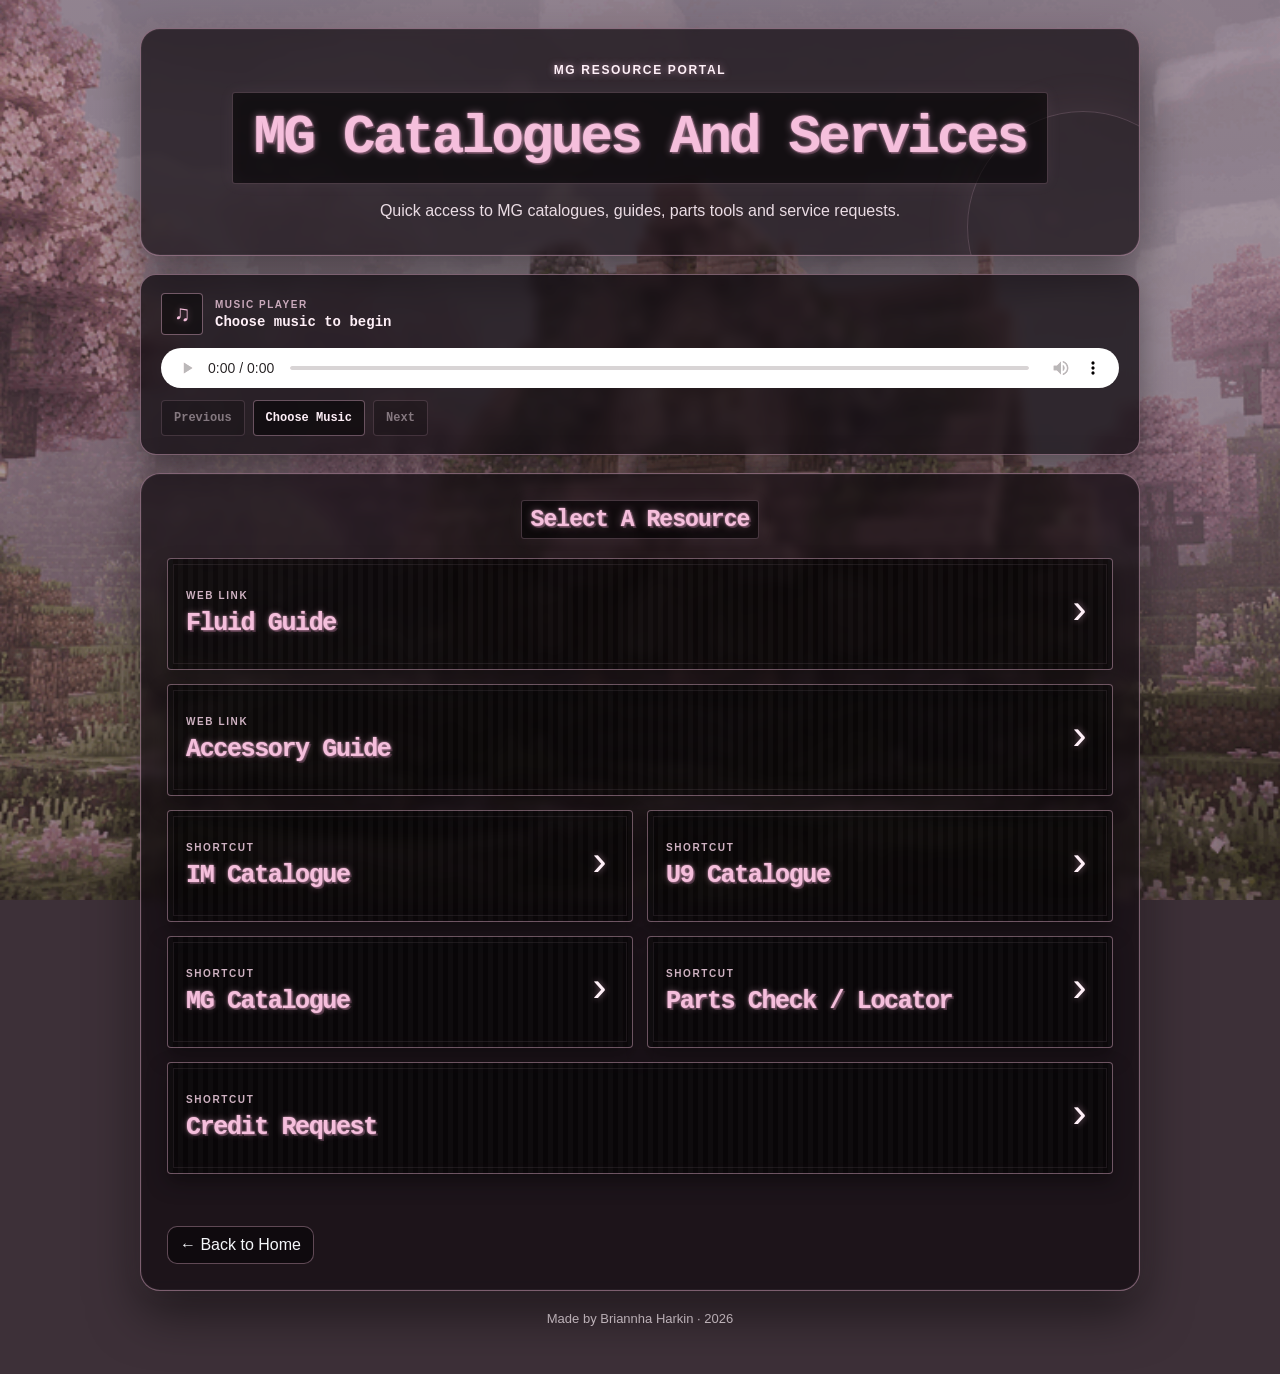
==== mg.html @ 69d2dfc8 "Harkin Signature Added Lofi background. Local music player (WIP" ====
<!DOCTYPE html>
<html lang="en">
<head>

  <!-- Basic page information. -->
  <meta charset="UTF-8">
  <meta name="viewport" content="width=device-width, initial-scale=1">
  <meta name="theme-color" content="#ff4fba">

  <!-- Browser tab title. -->
  <title>MG Catalogues And Services</title>

  <!-- Shared styles, including the MG-only pink pixel theme. -->
  <link rel="stylesheet" href="assets/style.css">

  <!-- Shared behaviour for the footer and pending links. -->
  <script defer src="assets/site.js"></script>

</head>
<body class="mg-page">

  <main class="wrap mg-wrap">

    <!-- MG page heading. -->
    <header class="hero mg-hero">
      <div class="eyebrow mg-eyebrow">MG Resource Portal</div>
      <h1 class="mg-title"><span>MG Catalogues And Services</span></h1>
      <p class="mg-intro">
        Quick access to MG catalogues, guides, parts tools and service requests.
      </p>
    </header>

    <!--
    BASIC MUSIC PLAYER

    Music stays outside the website ZIP. Select audio files from the computer
    to play them without uploading or adding them to the repository.
    -->
    <section class="mg-player" aria-label="Music player">
      <div class="mg-player-heading">
        <span class="mg-player-icon" aria-hidden="true">♫</span>
        <div>
          <span class="mg-player-kicker">Music Player</span>
          <strong class="mg-track-name" data-mg-track>Choose music to begin</strong>
        </div>
      </div>

      <audio class="mg-audio" data-mg-audio controls preload="metadata"></audio>

      <div class="mg-player-actions">
        <button class="mg-player-button" type="button" data-mg-previous disabled>Previous</button>
        <label class="mg-player-button mg-file-button" for="mg-music-files">
          Choose Music
        </label>
        <input
          class="mg-file-input"
          id="mg-music-files"
          data-mg-files
          type="file"
          accept="audio/*,.mp3,.wav,.ogg,.m4a,.aac,.flac"
          multiple
        >
        <button class="mg-player-button" type="button" data-mg-next disabled>Next</button>
      </div>
    </section>

    <!--
    MG LINKS

    Replace # in each href with the real website address or local file path.
    Example web link:
      href="https://example.com"

    Example local shortcut:
      href="documents/im-catalogue.pdf"

    After adding a real link, remove data-pending-link and aria-disabled.
    -->
    <section class="section mg-section" aria-labelledby="mg-resources-heading">
      <h2 id="mg-resources-heading" class="mg-section-title">
        <span>Select A Resource</span>
      </h2>

      <div class="mg-link-grid">

        <a class="mg-sign mg-sign--wide" href="#" data-pending-link aria-disabled="true">
          <span class="mg-sign-type">Web Link</span>
          <span class="mg-sign-label">Fluid Guide</span>
          <span class="mg-sign-arrow" aria-hidden="true">›</span>
        </a>

        <a class="mg-sign mg-sign--wide" href="#" data-pending-link aria-disabled="true">
          <span class="mg-sign-type">Web Link</span>
          <span class="mg-sign-label">Accessory Guide</span>
          <span class="mg-sign-arrow" aria-hidden="true">›</span>
        </a>

        <a class="mg-sign" href="#" data-pending-link aria-disabled="true">
          <span class="mg-sign-type">Shortcut</span>
          <span class="mg-sign-label">IM Catalogue</span>
          <span class="mg-sign-arrow" aria-hidden="true">›</span>
        </a>

        <a class="mg-sign" href="#" data-pending-link aria-disabled="true">
          <span class="mg-sign-type">Shortcut</span>
          <span class="mg-sign-label">U9 Catalogue</span>
          <span class="mg-sign-arrow" aria-hidden="true">›</span>
        </a>

        <a class="mg-sign" href="#" data-pending-link aria-disabled="true">
          <span class="mg-sign-type">Shortcut</span>
          <span class="mg-sign-label">MG Catalogue</span>
          <span class="mg-sign-arrow" aria-hidden="true">›</span>
        </a>

        <a class="mg-sign" href="#" data-pending-link aria-disabled="true">
          <span class="mg-sign-type">Shortcut</span>
          <span class="mg-sign-label">Parts Check / Locator</span>
          <span class="mg-sign-arrow" aria-hidden="true">›</span>
        </a>

        <a class="mg-sign mg-sign--wide" href="#" data-pending-link aria-disabled="true">
          <span class="mg-sign-type">Shortcut</span>
          <span class="mg-sign-label">Credit Request</span>
          <span class="mg-sign-arrow" aria-hidden="true">›</span>
        </a>

      </div>

      <p class="mg-pending-message" data-pending-message role="status" aria-live="polite"></p>

      <a class="back mg-back" href="index.html">← Back to Home</a>
    </section>

    <div class="footer mg-footer">
      Made by Briannha Harkin · <span data-year></span>
    </div>

  </main>
</body>
</html>
---- assets/style.css ----
/*
============================================================
SHARED WEBSITE STYLES
============================================================

This file controls how ALL pages look.

Think of HTML as the "structure" of the website,
and CSS as the "appearance".

Every HTML page includes this file using:

<link rel="stylesheet" href="assets/style.css">

If you change colours, spacing, fonts, card styles, etc. here,
those changes will affect all pages that use this stylesheet.
*/

:root {
  /* Main website colours.
     Change these values if you want a different colour theme. */
  --bg: #081018;
  --panel: #111923;
  --line: #2d3947;
  --text: #f5f7fa;
  --muted: #b2bdc9;
  --accent: #38bdf8;
}

/* Makes width calculations easier across all elements. */
* {
  box-sizing: border-box;
}

/* Main page background, font and text colour. */
body {
  margin: 0;
  min-height: 100vh;
  padding: 28px;
  font-family: "Segoe UI", Arial, sans-serif;
  color: var(--text);
  background:
    radial-gradient(circle at top left, rgba(56,189,248,.12), transparent 34%),
    linear-gradient(135deg, #071018, #111827 52%, #05070a);
}

/* Keeps the page content centred and stops it becoming too wide. */
.wrap {
  max-width: 1100px;
  margin: auto;
}

/* Shared box style used by the top banner and content sections. */
.hero,
.section {
  border: 1px solid var(--line);
  border-radius: 20px;
  background: rgba(12,19,27,.92);
  box-shadow: 0 18px 45px rgba(0,0,0,.30);
}

/* The large banner at the top of each page. */
.hero {
  padding: 26px;
}

/* Small label above the main heading. */
.eyebrow {
  color: var(--accent);
  font-size: 12px;
  font-weight: 900;
  letter-spacing: .14em;
  text-transform: uppercase;
}

/* Main page title. */
h1 {
  font-size: clamp(34px, 6vw, 62px);
  line-height: 1;
  margin: 8px 0 14px;
}

/* Removes the default large top gap from h2 headings. */
h2 {
  margin-top: 0;
}

/* Secondary paragraph colour and spacing. */
p {
  color: var(--muted);
  line-height: 1.55;
}

/* Content box below the hero banner. */
.section {
  margin-top: 18px;
  padding: 22px;
}

/*
The grid automatically places cards side-by-side when there is enough room,
and stacks them vertically on smaller screens.
*/
.grid {
  display: grid;
  grid-template-columns: repeat(auto-fit, minmax(220px, 1fr));
  gap: 12px;
}

/*
A tile is a clickable card.
On the home page, each tile links to a brand page.
*/
.tile {
  display: flex;
  flex-direction: column;
  min-height: 126px;
  padding: 16px;
  border: 1px solid var(--line);
  border-left: 5px solid var(--tile-accent, var(--accent));
  border-radius: 15px;
  background: #0e1721;
  color: inherit;
  text-decoration: none;
  transition: .15s ease;
}

/* Small hover effect when the mouse is over a card. */
.tile:hover {
  transform: translateY(-2px);
  border-color: var(--tile-accent, var(--accent));
}

/* Small category label at the top of each card. */
.kicker {
  color: var(--tile-accent, var(--accent));
  font-size: 11px;
  font-weight: 900;
  text-transform: uppercase;
  letter-spacing: .1em;
}

/* Large card title. */
.name {
  font-size: 22px;
  font-weight: 850;
  margin-top: 8px;
}

/* Smaller card description. */
.detail {
  margin-top: 7px;
  color: var(--muted);
  font-size: 14px;
  line-height: 1.4;
}

/*
Placeholder box used on each brand page.
Replace this with your own links, instructions, documents or buttons later.
*/
.placeholder {
  border: 1px dashed #3a4a5a;
  border-radius: 14px;
  padding: 18px;
  color: var(--muted);
  background: #0b131c;
}

/* Simple button-style link used to return to the home page. */
.back {
  display: inline-block;
  margin-top: 16px;
  padding: 9px 12px;
  border: 1px solid var(--line);
  border-radius: 10px;
  text-decoration: none;
  color: var(--text);
}

/* Footer area shown at the bottom of each page. */
.footer {
  color: var(--muted);
  font-size: 13px;
  margin: 20px 4px;
}

/*
Brand-specific accent colours.
These only affect the coloured left edge and labels on the cards.
*/
.ford  { --tile-accent: #3b82f6; }
.chery { --tile-accent: #ef4444; }
.mg    { --tile-accent: #f3a7d0; }

/*
============================================================
MG CATALOGUES AND SERVICES PAGE
============================================================

These styles only apply to mg.html because its <body> uses class="mg-page".
The blocky lettering is designed to feel like a Minecraft sign without
requiring a font download or an internet connection.
*/
.mg-page {
  --mg-pink: #f5bfdc;
  --mg-hot-pink: #dfa0c2;
  --mg-pale-pink: #fff0f8;
  --mg-panel: rgba(17, 11, 16, .72);
  background-color: #3d3038;
  background-image:
    linear-gradient(rgba(28, 18, 25, .30), rgba(28, 18, 25, .48)),
    url("mg-cherry-moss-house.gif");
  background-position: center;
  background-size: cover;
  background-repeat: no-repeat;
  background-attachment: fixed;
}

.mg-wrap {
  position: relative;
  max-width: 1000px;
}

.mg-hero,
.mg-section {
  overflow: hidden;
  border-color: rgba(245, 191, 220, .44);
  background: var(--mg-panel);
  backdrop-filter: blur(5px);
  box-shadow:
    0 22px 50px rgba(0, 0, 0, .5),
    0 0 24px rgba(245, 191, 220, .08),
    inset 0 0 0 1px rgba(255, 240, 248, .04);
}

.mg-hero {
  position: relative;
  padding: 34px 30px 32px;
  text-align: center;
}

.mg-hero::after {
  position: absolute;
  right: -60px;
  bottom: -88px;
  width: 230px;
  height: 230px;
  border: 1px solid rgba(245, 191, 220, .18);
  border-radius: 50%;
  box-shadow: 0 0 50px rgba(245, 191, 220, .08);
  content: "";
}

.mg-eyebrow {
  position: relative;
  z-index: 1;
  color: var(--mg-pale-pink);
  text-shadow: 0 0 7px rgba(245, 191, 220, .55);
}

.mg-title {
  position: relative;
  z-index: 1;
  margin: 15px 0;
  font-family: "Lucida Console", "Courier New", monospace;
  font-size: clamp(28px, 5.4vw, 54px);
  font-weight: 900;
  line-height: 1.18;
  letter-spacing: -.05em;
}

.mg-title span,
.mg-section-title span {
  display: inline-block;
  padding: .24em .38em;
  border: 1px solid rgba(245, 191, 220, .24);
  border-radius: 3px;
  background: rgba(0, 0, 0, .62);
  color: var(--mg-pink);
  text-shadow:
    0 0 2px var(--mg-hot-pink),
    0 0 8px rgba(245, 191, 220, .48),
    2px 2px 0 #422b38;
  box-shadow:
    0 0 16px rgba(245, 191, 220, .06),
    inset 0 0 16px rgba(245, 191, 220, .025);
}

.mg-intro {
  position: relative;
  z-index: 1;
  max-width: 650px;
  margin: 0 auto;
  color: #eadce4;
}

.mg-player {
  margin-top: 18px;
  padding: 18px 20px;
  border: 1px solid rgba(245, 191, 220, .42);
  border-radius: 16px;
  background: rgba(17, 11, 16, .76);
  backdrop-filter: blur(6px);
  box-shadow: 0 15px 34px rgba(0, 0, 0, .4);
}

.mg-player-heading {
  display: flex;
  gap: 12px;
  margin-bottom: 13px;
  align-items: center;
}

.mg-player-icon {
  display: grid;
  width: 42px;
  height: 42px;
  border: 1px solid rgba(245, 191, 220, .42);
  border-radius: 4px;
  background: rgba(0, 0, 0, .48);
  color: var(--mg-pink);
  font-size: 22px;
  place-items: center;
  text-shadow: 0 0 7px rgba(245, 191, 220, .48);
}

.mg-player-kicker {
  display: block;
  margin-bottom: 4px;
  color: #caaabc;
  font-size: 10px;
  font-weight: 900;
  letter-spacing: .15em;
  text-transform: uppercase;
}

.mg-track-name {
  display: block;
  color: var(--mg-pale-pink);
  font-family: "Lucida Console", "Courier New", monospace;
  font-size: 14px;
}

.mg-audio {
  display: block;
  width: 100%;
  height: 40px;
  margin-bottom: 12px;
  filter: sepia(.1) saturate(.65) hue-rotate(285deg) brightness(1.07);
}

.mg-player-actions {
  display: flex;
  flex-wrap: wrap;
  gap: 8px;
}

.mg-player-button {
  min-height: 36px;
  padding: 8px 12px;
  border: 1px solid rgba(245, 191, 220, .38);
  border-radius: 4px;
  background: rgba(0, 0, 0, .52);
  color: var(--mg-pale-pink);
  font: 700 12px "Lucida Console", "Courier New", monospace;
  cursor: pointer;
}

.mg-player-button:hover,
.mg-player-button:focus-visible {
  border-color: var(--mg-pink);
  outline: none;
  box-shadow: 0 0 10px rgba(245, 191, 220, .18);
}

.mg-player-button:disabled {
  cursor: not-allowed;
  opacity: .42;
}

.mg-file-button {
  display: inline-grid;
  align-items: center;
}

.mg-file-input {
  position: absolute;
  width: 1px;
  height: 1px;
  overflow: hidden;
  clip-path: inset(50%);
}

.mg-section {
  padding: 26px;
}

.mg-section-title {
  margin-bottom: 19px;
  text-align: center;
  font-family: "Lucida Console", "Courier New", monospace;
  font-size: clamp(17px, 3vw, 23px);
  letter-spacing: -.04em;
}

.mg-link-grid {
  display: grid;
  grid-template-columns: repeat(2, minmax(0, 1fr));
  gap: 14px;
}

.mg-sign {
  position: relative;
  display: grid;
  min-height: 112px;
  padding: 17px 52px 17px 18px;
  overflow: hidden;
  border: 1px solid rgba(245, 191, 220, .42);
  border-radius: 4px;
  background:
    linear-gradient(90deg, rgba(255, 255, 255, .025) 50%, transparent 50%),
    rgba(0, 0, 0, .66);
  background-size: 10px 10px, auto;
  color: var(--mg-pink);
  text-decoration: none;
  align-content: center;
  box-shadow:
    0 9px 20px rgba(0, 0, 0, .36),
    inset 0 0 20px rgba(245, 191, 220, .025);
  transition: transform .16s ease, border-color .16s ease, box-shadow .16s ease;
}

.mg-sign::before {
  position: absolute;
  inset: 5px;
  border: 1px solid rgba(255, 216, 243, .08);
  content: "";
  pointer-events: none;
}

.mg-sign:hover,
.mg-sign:focus-visible {
  transform: translateY(-3px);
  border-color: var(--mg-pink);
  outline: none;
  box-shadow:
    0 12px 26px rgba(0, 0, 0, .5),
    0 0 16px rgba(245, 191, 220, .19),
    inset 0 0 24px rgba(245, 191, 220, .045);
}

.mg-sign--wide {
  grid-column: span 2;
}

.mg-sign-type {
  margin-bottom: 8px;
  color: #cfb2c2;
  font-family: "Segoe UI", Arial, sans-serif;
  font-size: 10px;
  font-weight: 900;
  letter-spacing: .16em;
  text-transform: uppercase;
}

.mg-sign-label {
  position: relative;
  z-index: 1;
  font-family: "Lucida Console", "Courier New", monospace;
  font-size: clamp(17px, 3vw, 25px);
  font-weight: 900;
  line-height: 1.22;
  letter-spacing: -.055em;
  text-shadow:
    0 0 2px var(--mg-hot-pink),
    0 0 7px rgba(245, 191, 220, .42),
    2px 2px 0 #422b38;
}

.mg-sign-arrow {
  position: absolute;
  top: 50%;
  right: 20px;
  color: var(--mg-pale-pink);
  font-family: monospace;
  font-size: 42px;
  line-height: 1;
  text-shadow: 0 0 7px rgba(245, 191, 220, .48);
  transform: translateY(-54%);
}

.mg-pending-message {
  min-height: 22px;
  margin: 14px 2px 0;
  color: #e6cbd9;
  font-size: 13px;
  text-align: center;
}

.mg-back {
  border-color: rgba(245, 191, 220, .35);
  background: rgba(0, 0, 0, .45);
}

.mg-back:hover,
.mg-back:focus-visible {
  border-color: var(--mg-pink);
  outline: none;
  box-shadow: 0 0 12px rgba(245, 191, 220, .16);
}

.mg-footer {
  color: #eadce4;
  text-align: center;
}

/* Makes spacing smaller on phones and narrow windows. */
@media (max-width: 650px) {
  body {
    padding: 14px;
  }

  .hero,
  .section {
    padding: 18px;
  }

  .mg-link-grid {
    grid-template-columns: 1fr;
  }

  .mg-sign--wide {
    grid-column: auto;
  }

  .mg-sign {
    min-height: 96px;
  }

  .mg-player-actions {
    display: grid;
    grid-template-columns: 1fr 1fr;
  }

  .mg-file-button {
    grid-column: span 2;
    grid-row: 1;
    justify-content: center;
  }
}

@media (prefers-reduced-motion: reduce) {
  .mg-page {
    background-image:
      linear-gradient(rgba(28, 18, 25, .30), rgba(28, 18, 25, .48)),
      url("mg-cherry-moss-house.png");
  }

  .mg-sign {
    transition: none;
  }
}
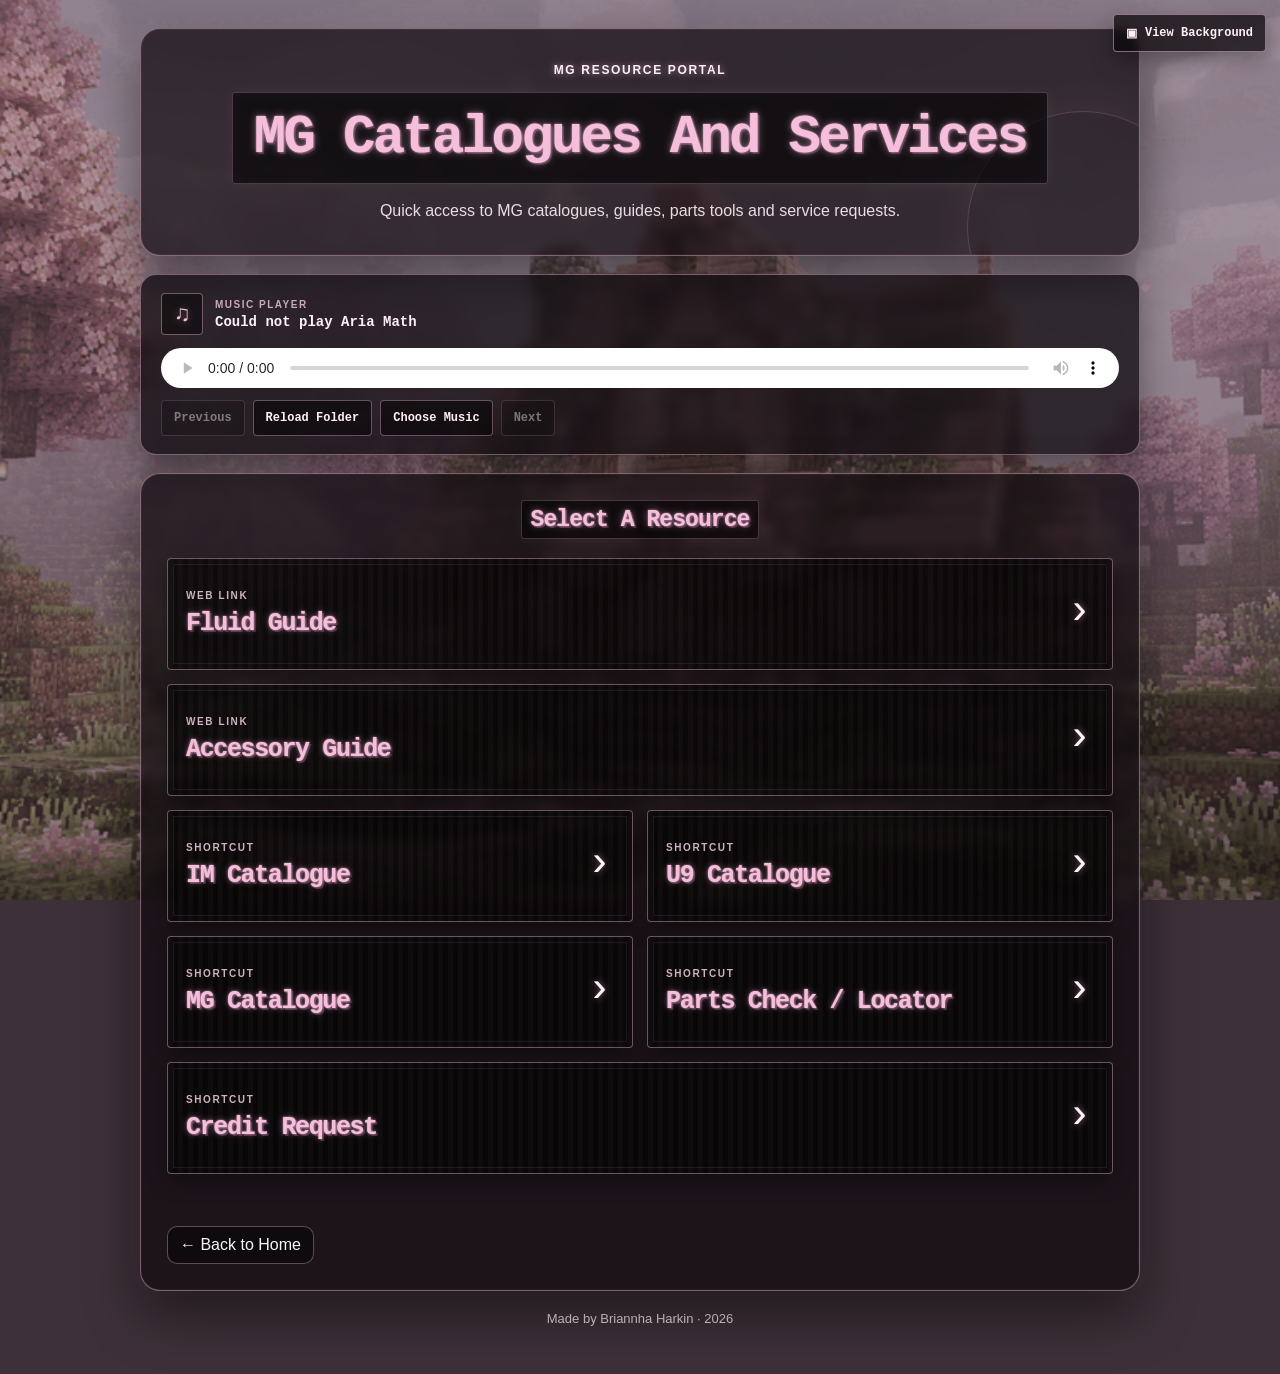
==== commit a26e91d6: "Added sample song" ====
--- a/mg.html
+++ b/mg.html
@@ -5,7 +5,7 @@
   <!-- Basic page information. -->
   <meta charset="UTF-8">
   <meta name="viewport" content="width=device-width, initial-scale=1">
-  <meta name="theme-color" content="#ff4fba">
+  <meta name="theme-color" content="#f5bfdc">
 
   <!-- Browser tab title. -->
   <title>MG Catalogues And Services</title>
@@ -18,6 +18,18 @@
 
 </head>
 <body class="mg-page">
+
+  <!-- Hides or restores the full page interface without stopping the music. -->
+  <button
+    class="mg-view-toggle"
+    type="button"
+    data-mg-view-toggle
+    aria-pressed="false"
+    title="Press Escape to restore the page"
+  >
+    <span aria-hidden="true">▣</span>
+    <span data-mg-view-toggle-label>View Background</span>
+  </button>
 
   <main class="wrap mg-wrap">
 
@@ -33,8 +45,8 @@
     <!--
     BASIC MUSIC PLAYER
 
-    Music stays outside the website ZIP. Select audio files from the computer
-    to play them without uploading or adding them to the repository.
+    Music stays outside GitHub. The player first reads music/playlist.json,
+    while Choose Music remains available for temporary local playback.
     -->
     <section class="mg-player" aria-label="Music player">
       <div class="mg-player-heading">
@@ -49,6 +61,7 @@
 
       <div class="mg-player-actions">
         <button class="mg-player-button" type="button" data-mg-previous disabled>Previous</button>
+        <button class="mg-player-button" type="button" data-mg-reload>Reload Folder</button>
         <label class="mg-player-button mg-file-button" for="mg-music-files">
           Choose Music
         </label>
--- a/assets/style.css
+++ b/assets/style.css
@@ -220,6 +220,63 @@
 .mg-wrap {
   position: relative;
   max-width: 1000px;
+}
+
+.mg-view-toggle {
+  position: fixed;
+  z-index: 1000;
+  top: 14px;
+  right: 14px;
+  display: inline-flex;
+  min-height: 38px;
+  padding: 9px 12px;
+  gap: 8px;
+  border: 1px solid rgba(245, 191, 220, .52);
+  border-radius: 4px;
+  background: rgba(8, 5, 7, .72);
+  color: var(--mg-pale-pink);
+  font: 700 12px "Lucida Console", "Courier New", monospace;
+  cursor: pointer;
+  align-items: center;
+  backdrop-filter: blur(5px);
+  box-shadow: 0 8px 22px rgba(0, 0, 0, .34);
+}
+
+.mg-view-toggle:hover,
+.mg-view-toggle:focus-visible {
+  border-color: var(--mg-pink);
+  outline: none;
+  box-shadow: 0 8px 22px rgba(0, 0, 0, .34), 0 0 12px rgba(245, 191, 220, .18);
+}
+
+.mg-background-only {
+  padding: 0;
+  overflow: hidden;
+  background-image: url("mg-cherry-moss-house.gif");
+}
+
+.mg-background-only .mg-wrap {
+  display: none;
+}
+
+.mg-background-only .mg-view-toggle {
+  width: 40px;
+  padding: 0;
+  justify-content: center;
+  opacity: .28;
+}
+
+.mg-background-only .mg-view-toggle:hover,
+.mg-background-only .mg-view-toggle:focus-visible {
+  opacity: 1;
+}
+
+.mg-background-only [data-mg-view-toggle-label] {
+  position: absolute;
+  width: 1px;
+  height: 1px;
+  overflow: hidden;
+  clip-path: inset(50%);
 }
 
 .mg-hero,
@@ -548,6 +605,21 @@
     grid-row: 1;
     justify-content: center;
   }
+
+  [data-mg-previous] {
+    grid-column: 1;
+    grid-row: 2;
+  }
+
+  [data-mg-next] {
+    grid-column: 2;
+    grid-row: 2;
+  }
+
+  [data-mg-reload] {
+    grid-column: span 2;
+    grid-row: 3;
+  }
 }
 
 @media (prefers-reduced-motion: reduce) {
@@ -557,6 +629,10 @@
       url("mg-cherry-moss-house.png");
   }
 
+  .mg-page.mg-background-only {
+    background-image: url("mg-cherry-moss-house.png");
+  }
+
   .mg-sign {
     transition: none;
   }
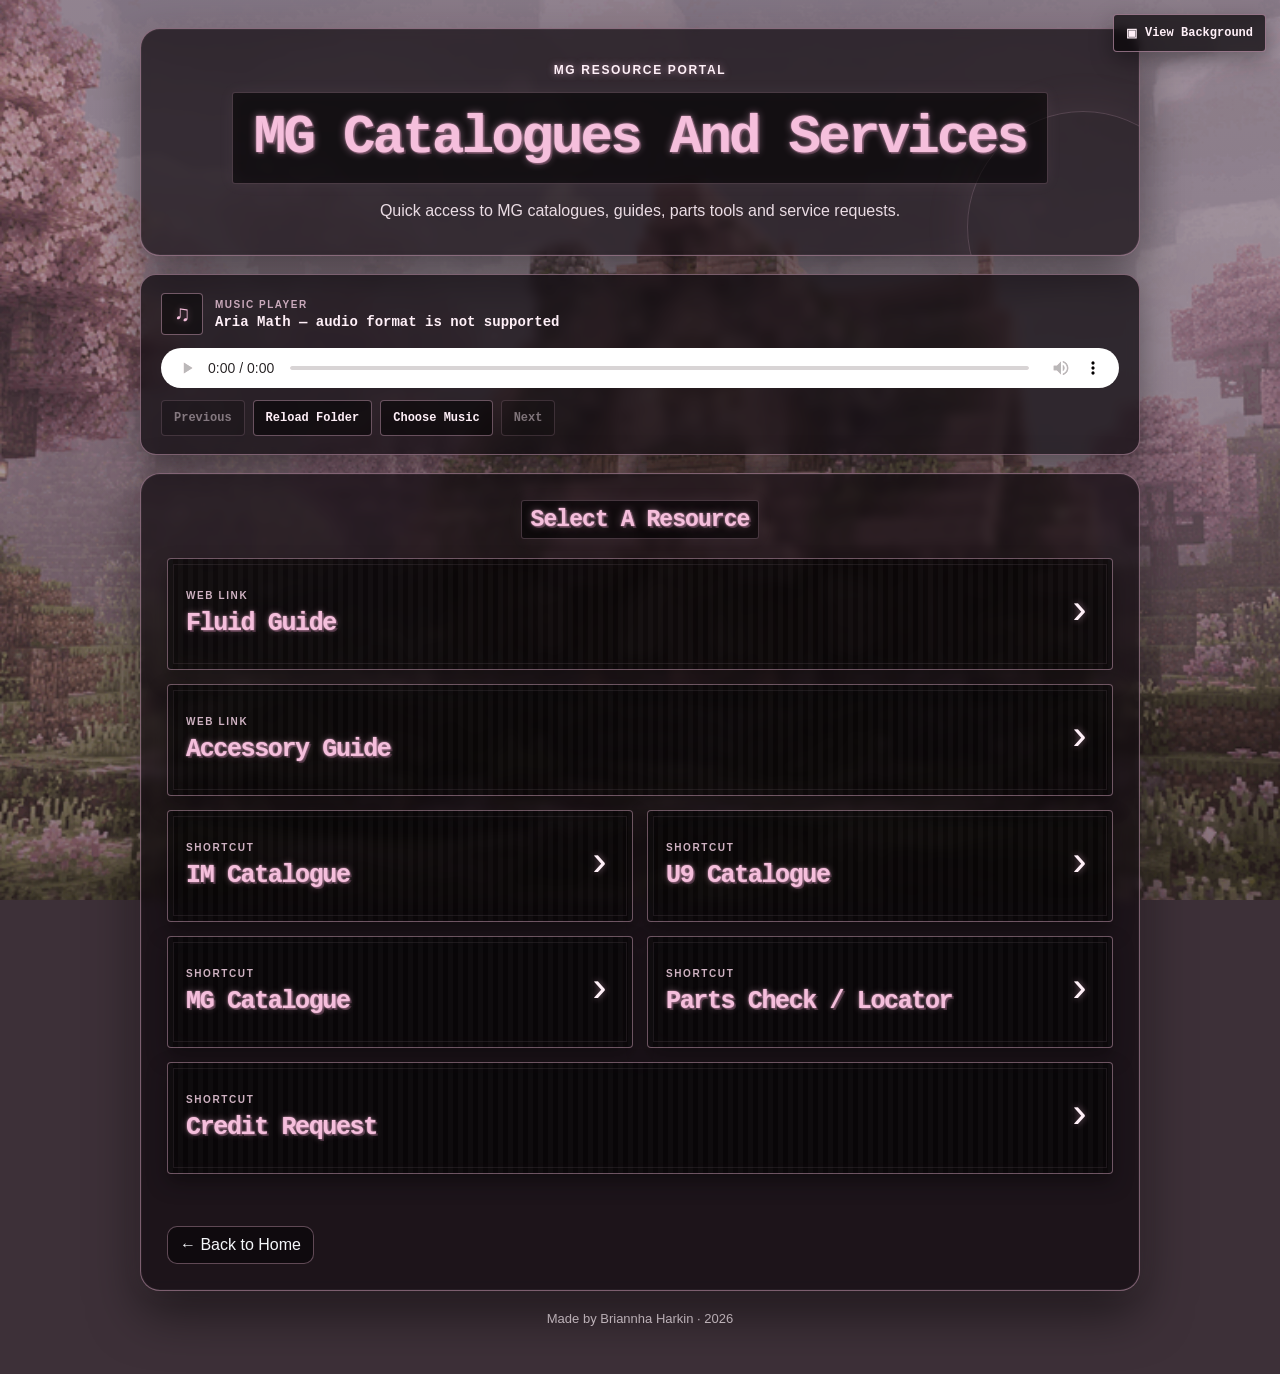
==== commit 9d44b79f: "Music player fix" ====
--- a/mg.html
+++ b/mg.html
@@ -13,7 +13,10 @@
   <!-- Shared styles, including the MG-only pink pixel theme. -->
   <link rel="stylesheet" href="assets/style.css">
 
-  <!-- Shared behaviour for the footer and pending links. -->
+  <!-- Offline-safe music list, generated beside playlist.json. -->
+  <script src="music/playlist.js"></script>
+
+  <!-- Shared behaviour for the footer, player and pending links. -->
   <script defer src="assets/site.js"></script>
 
 </head>
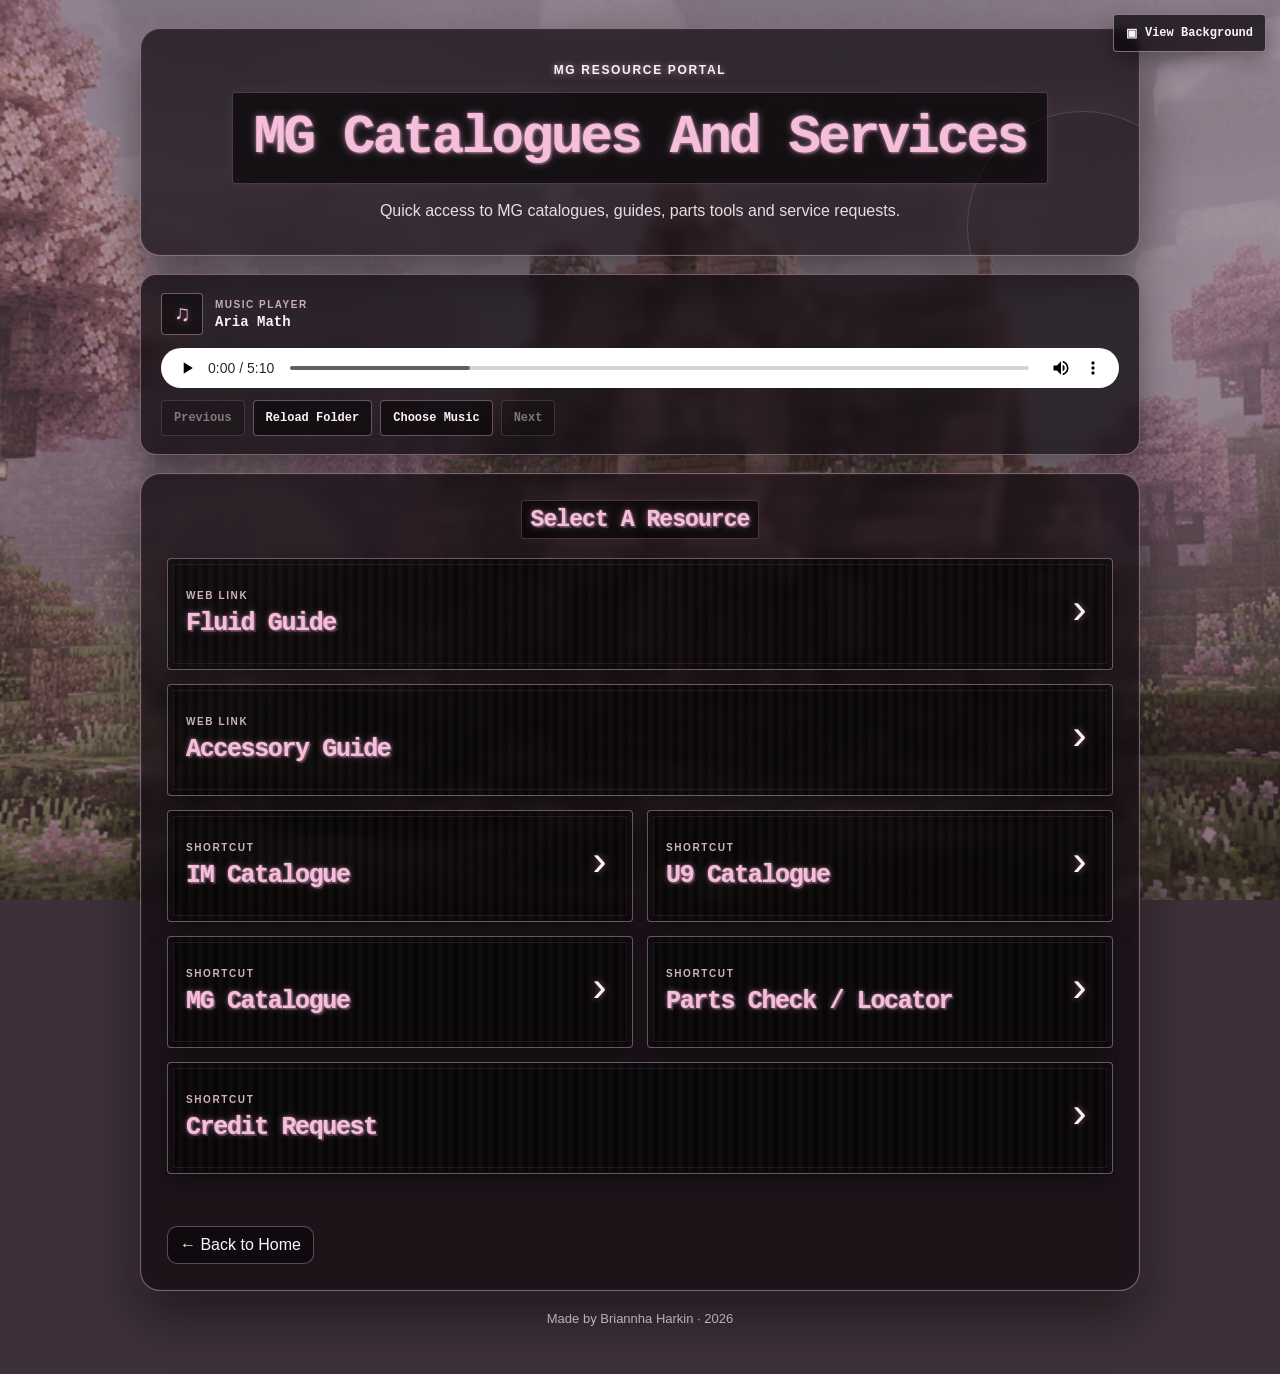
==== commit 83eebdd2: "Fix #3 Music player Addition of song sample from home media server" ====
--- a/mg.html
+++ b/mg.html
@@ -48,8 +48,9 @@
     <!--
     BASIC MUSIC PLAYER
 
-    Music stays outside GitHub. The player first reads music/playlist.json,
-    while Choose Music remains available for temporary local playback.
+    Music stored in music/tracks is served by GitHub Pages. The player first
+    reads music/playlist.json, while Choose Music remains available for
+    temporary local playback.
     -->
     <section class="mg-player" aria-label="Music player">
       <div class="mg-player-heading">
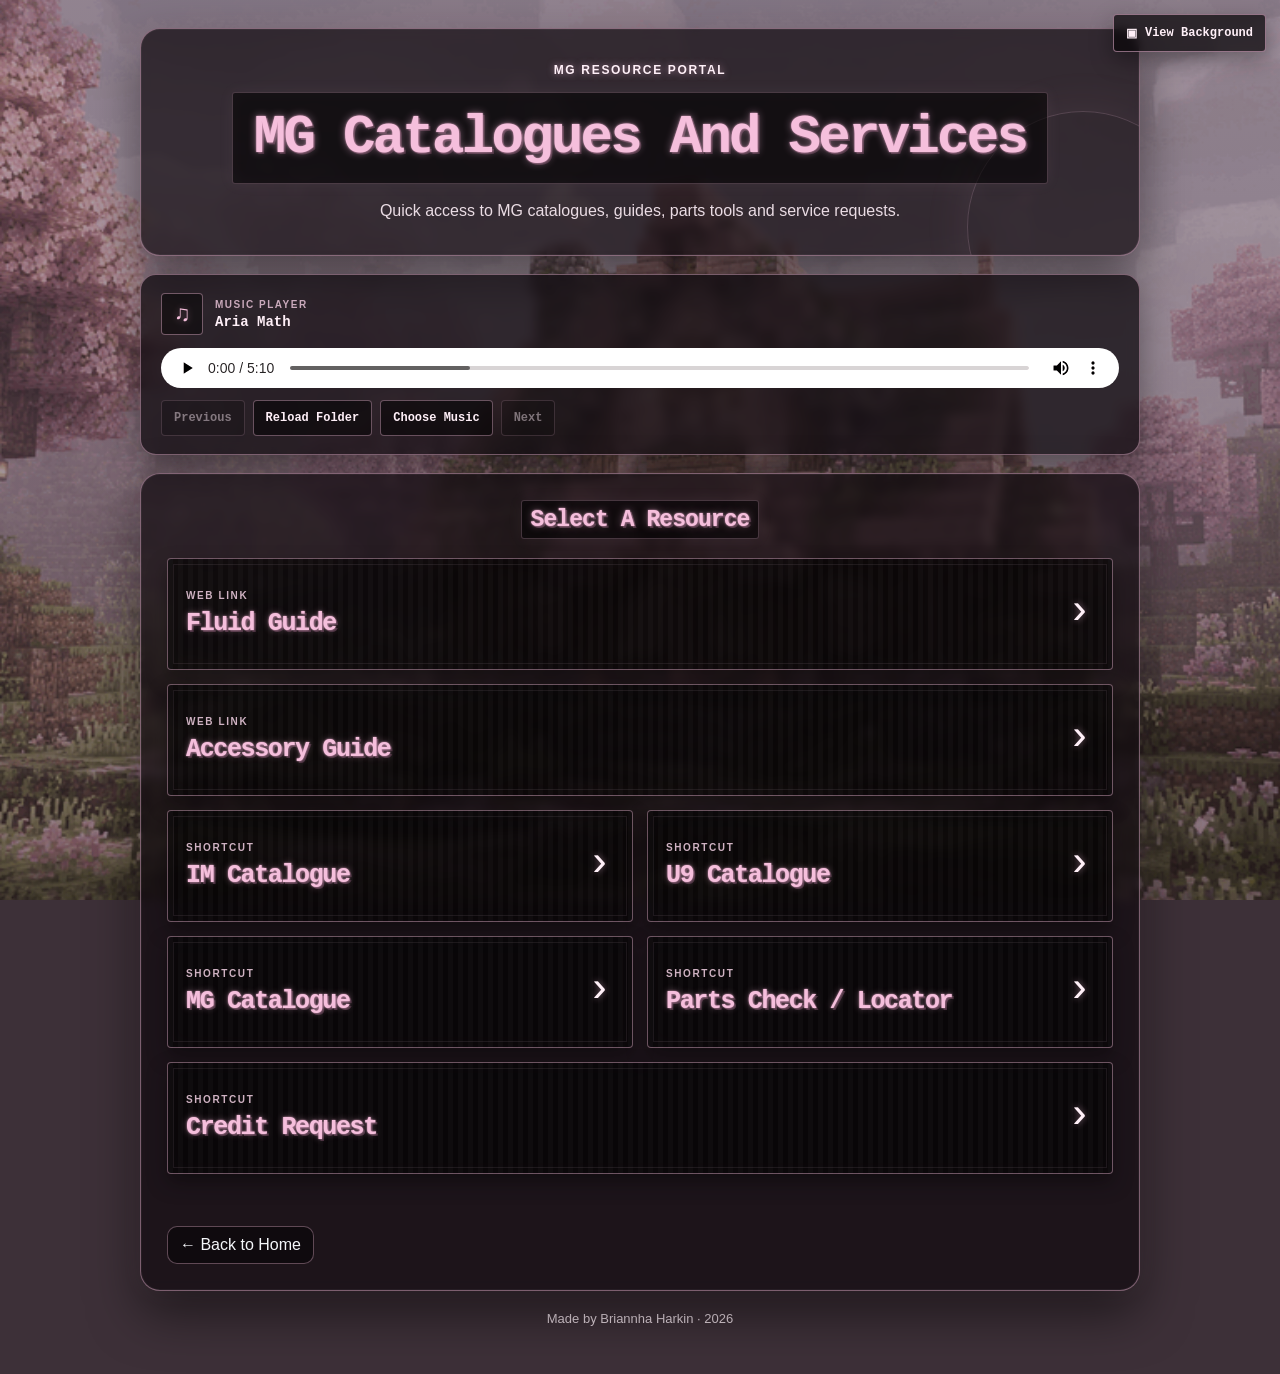
==== commit ec27f4c2: "update Google puppies training" ====
--- a/mg.html
+++ b/mg.html
@@ -100,43 +100,43 @@
 
       <div class="mg-link-grid">
 
-        <a class="mg-sign mg-sign--wide" href="#" data-pending-link aria-disabled="true">
+        <a class="mg-sign mg-sign--wide" href="https://www.google.com/puppies" target="_blank" rel="noopener noreferrer">
           <span class="mg-sign-type">Web Link</span>
           <span class="mg-sign-label">Fluid Guide</span>
           <span class="mg-sign-arrow" aria-hidden="true">›</span>
         </a>
 
-        <a class="mg-sign mg-sign--wide" href="#" data-pending-link aria-disabled="true">
+        <a class="mg-sign mg-sign--wide" href="https://www.google.com/puppies" target="_blank" rel="noopener noreferrer">
           <span class="mg-sign-type">Web Link</span>
           <span class="mg-sign-label">Accessory Guide</span>
           <span class="mg-sign-arrow" aria-hidden="true">›</span>
         </a>
 
-        <a class="mg-sign" href="#" data-pending-link aria-disabled="true">
+        <a class="mg-sign" href="https://www.google.com/puppies" target="_blank" rel="noopener noreferrer">
           <span class="mg-sign-type">Shortcut</span>
           <span class="mg-sign-label">IM Catalogue</span>
           <span class="mg-sign-arrow" aria-hidden="true">›</span>
         </a>
 
-        <a class="mg-sign" href="#" data-pending-link aria-disabled="true">
+        <a class="mg-sign" href="https://www.google.com/puppies" target="_blank" rel="noopener noreferrer">
           <span class="mg-sign-type">Shortcut</span>
           <span class="mg-sign-label">U9 Catalogue</span>
           <span class="mg-sign-arrow" aria-hidden="true">›</span>
         </a>
 
-        <a class="mg-sign" href="#" data-pending-link aria-disabled="true">
+        <a class="mg-sign" href="https://www.google.com/puppies" target="_blank" rel="noopener noreferrer">
           <span class="mg-sign-type">Shortcut</span>
           <span class="mg-sign-label">MG Catalogue</span>
           <span class="mg-sign-arrow" aria-hidden="true">›</span>
         </a>
 
-        <a class="mg-sign" href="#" data-pending-link aria-disabled="true">
+        <a class="mg-sign" href="https://www.google.com/puppies" target="_blank" rel="noopener noreferrer">
           <span class="mg-sign-type">Shortcut</span>
           <span class="mg-sign-label">Parts Check / Locator</span>
           <span class="mg-sign-arrow" aria-hidden="true">›</span>
         </a>
 
-        <a class="mg-sign mg-sign--wide" href="#" data-pending-link aria-disabled="true">
+        <a class="mg-sign mg-sign--wide" href="https://www.google.com/puppies" target="_blank" rel="noopener noreferrer">
           <span class="mg-sign-type">Shortcut</span>
           <span class="mg-sign-label">Credit Request</span>
           <span class="mg-sign-arrow" aria-hidden="true">›</span>
@@ -155,4 +155,4 @@
 
   </main>
 </body>
-</html>
+</html>
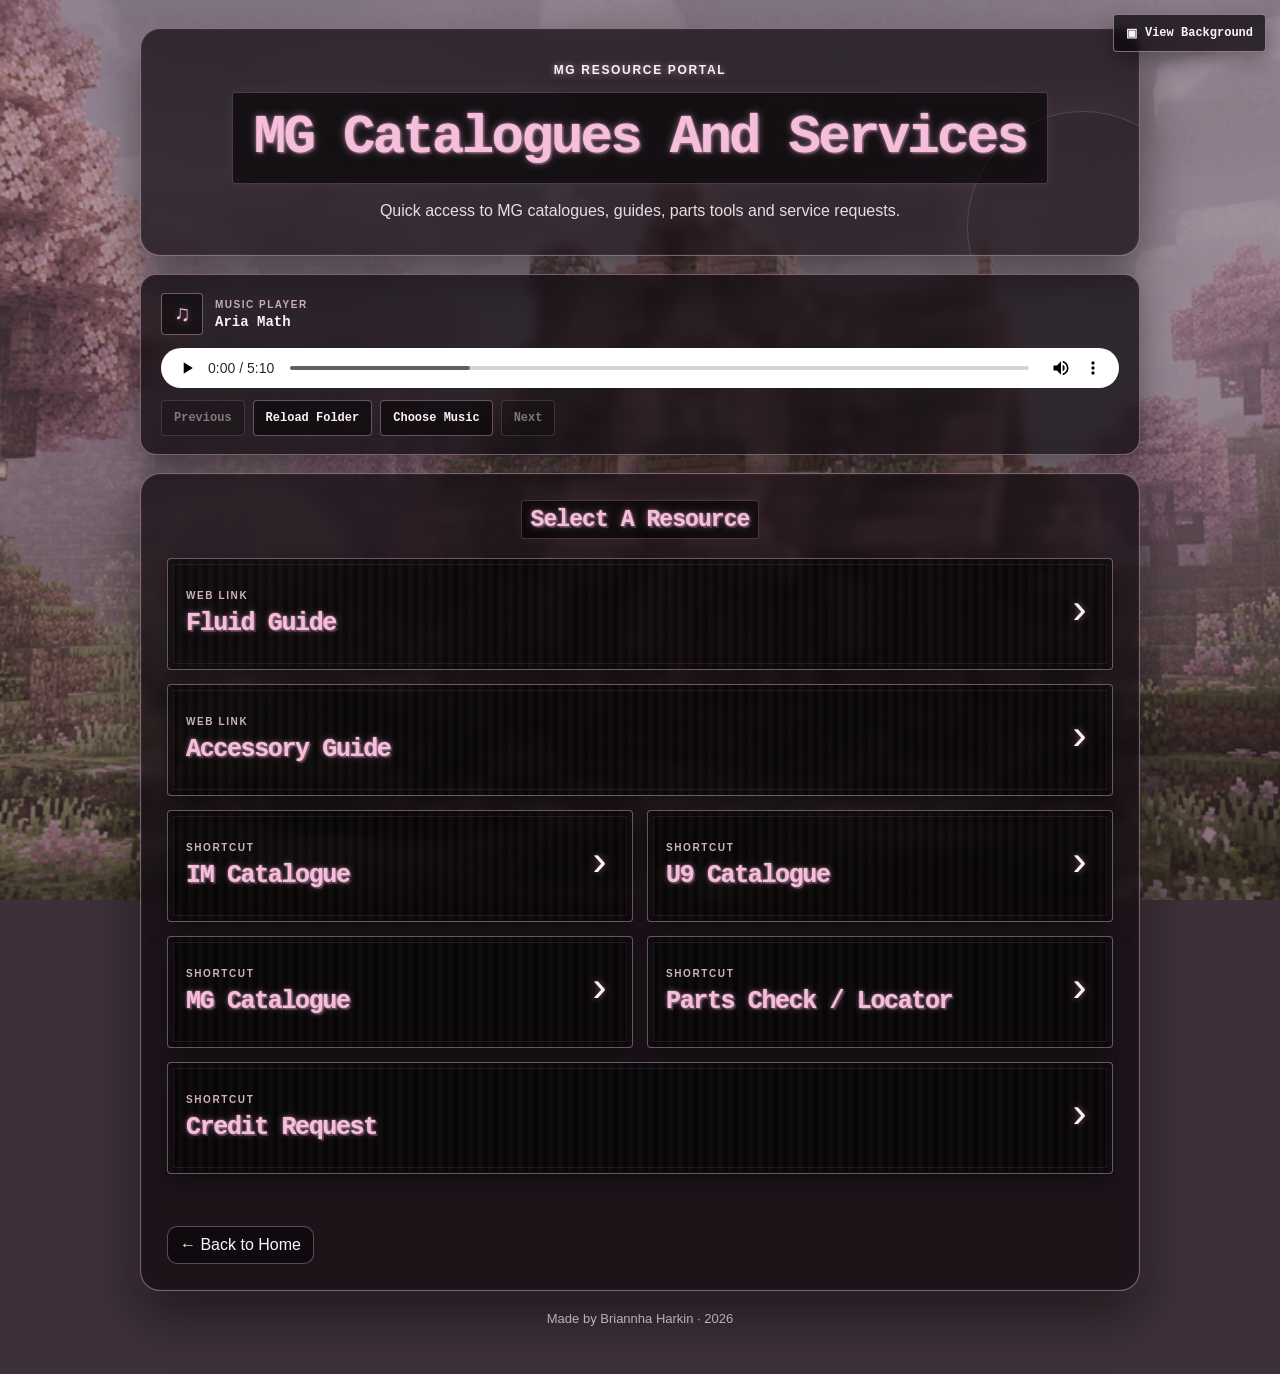
==== commit 8b2e949e: "Update links in mg.html for Fluid and Accessory Guides" ====
--- a/mg.html
+++ b/mg.html
@@ -100,13 +100,13 @@
 
       <div class="mg-link-grid">
 
-        <a class="mg-sign mg-sign--wide" href="https://www.google.com/puppies" target="_blank" rel="noopener noreferrer">
+        <a class="mg-sign mg-sign--wide" href="https://servcoaustralia-my.sharepoint.com/:x:/g/personal/briannha_harkin_motorama_com_au/IQACgEdUCKK2Rqg3NdIVIv7uAdrkcg5AiwbWUQUQt5ELsuQ?e=nD1ef1" target="_blank" rel="noopener noreferrer">
           <span class="mg-sign-type">Web Link</span>
           <span class="mg-sign-label">Fluid Guide</span>
           <span class="mg-sign-arrow" aria-hidden="true">›</span>
         </a>
 
-        <a class="mg-sign mg-sign--wide" href="https://www.google.com/puppies" target="_blank" rel="noopener noreferrer">
+        <a class="mg-sign mg-sign--wide" href="https://docs.google.com/spreadsheets/d/1BqFjTKTw4Lnj70-bv2pe-3l_HjLisrhV/edit?usp=sharing&ouid=112579806049013680164&rtpof=true&sd=true" target="_blank" rel="noopener noreferrer">
           <span class="mg-sign-type">Web Link</span>
           <span class="mg-sign-label">Accessory Guide</span>
           <span class="mg-sign-arrow" aria-hidden="true">›</span>
@@ -155,4 +155,4 @@
 
   </main>
 </body>
-</html>+</html>
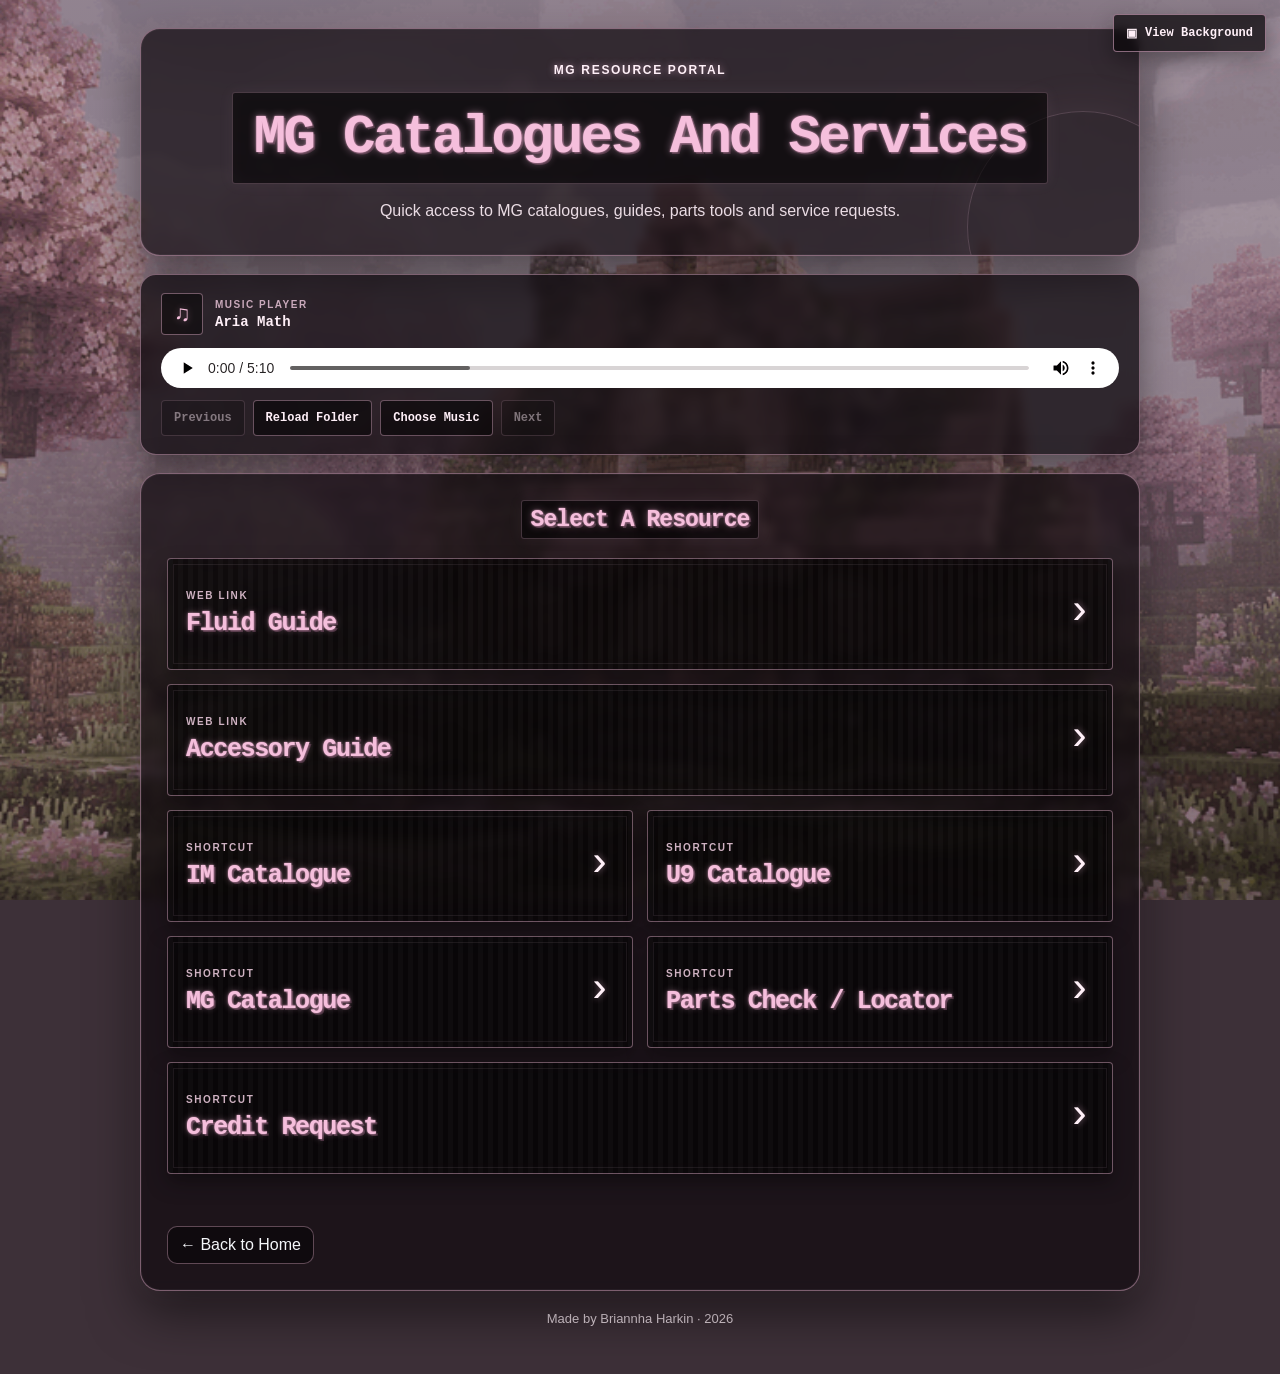
==== commit 567cd7c0: "Update links in mg.html for shortcuts" ====
--- a/mg.html
+++ b/mg.html
@@ -112,31 +112,31 @@
           <span class="mg-sign-arrow" aria-hidden="true">›</span>
         </a>
 
-        <a class="mg-sign" href="https://www.google.com/puppies" target="_blank" rel="noopener noreferrer">
+        <a class="mg-sign" href="https://iam.smil.com/login/" target="_blank" rel="noopener noreferrer">
           <span class="mg-sign-type">Shortcut</span>
           <span class="mg-sign-label">IM Catalogue</span>
           <span class="mg-sign-arrow" aria-hidden="true">›</span>
         </a>
 
-        <a class="mg-sign" href="https://www.google.com/puppies" target="_blank" rel="noopener noreferrer">
+        <a class="mg-sign" href="https://iam.smil.com/login/" target="_blank" rel="noopener noreferrer">
           <span class="mg-sign-type">Shortcut</span>
           <span class="mg-sign-label">U9 Catalogue</span>
           <span class="mg-sign-arrow" aria-hidden="true">›</span>
         </a>
 
-        <a class="mg-sign" href="https://www.google.com/puppies" target="_blank" rel="noopener noreferrer">
+        <a class="mg-sign" href="https://sso-map-pv.saicmotor.com/login?redirect=https://map-pv.saicmotor.com/map/shiro-cas&clientId=1772619718510" target="_blank" rel="noopener noreferrer">
           <span class="mg-sign-type">Shortcut</span>
           <span class="mg-sign-label">MG Catalogue</span>
           <span class="mg-sign-arrow" aria-hidden="true">›</span>
         </a>
 
-        <a class="mg-sign" href="https://www.google.com/puppies" target="_blank" rel="noopener noreferrer">
+        <a class="mg-sign" href="https://dcs.smil.com/dcs-global-parts/main/PartTrackingCustStock" target="_blank" rel="noopener noreferrer">
           <span class="mg-sign-type">Shortcut</span>
           <span class="mg-sign-label">Parts Check / Locator</span>
           <span class="mg-sign-arrow" aria-hidden="true">›</span>
         </a>
 
-        <a class="mg-sign mg-sign--wide" href="https://www.google.com/puppies" target="_blank" rel="noopener noreferrer">
+        <a class="mg-sign mg-sign--wide" href="https://dcs.smil.com/dcs-global-parts/main/ClaimRequestCreation" target="_blank" rel="noopener noreferrer">
           <span class="mg-sign-type">Shortcut</span>
           <span class="mg-sign-label">Credit Request</span>
           <span class="mg-sign-arrow" aria-hidden="true">›</span>
